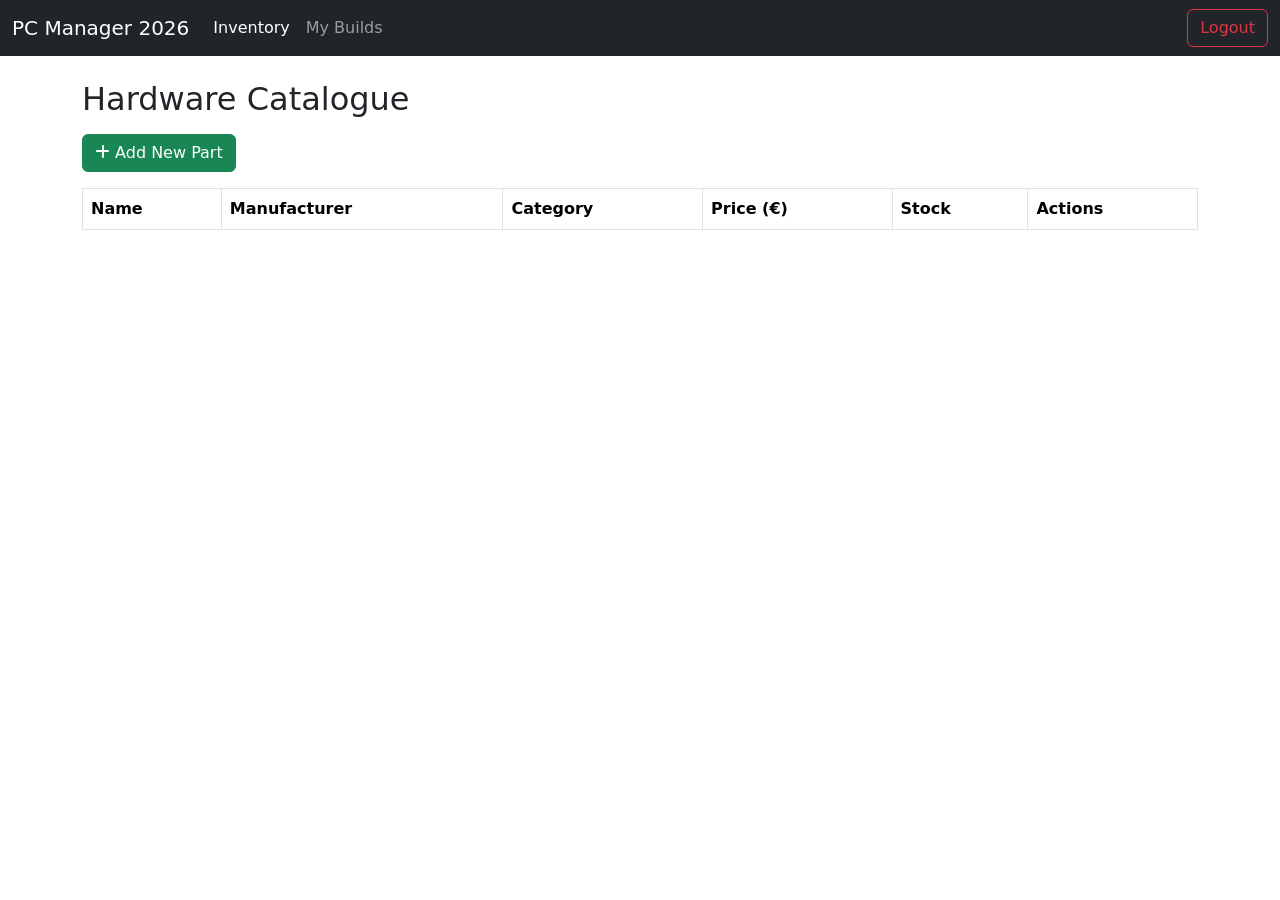
==== src/main/resources/static/index.html @ 5c5997a6 "Added custom loging with working JWT sessions working." ====
<!DOCTYPE html>
<html lang="en">
<head>
    <meta charset="UTF-8">
    <meta name="viewport" content="width=device-width, initial-scale=1.0">
    <title>PC Manager Dashboard</title>
    <link rel="stylesheet" href="https://cdn.jsdelivr.net/npm/bootstrap@5.3.0/dist/css/bootstrap.min.css">
    <link rel="stylesheet" href="https://cdn.datatables.net/1.11.5/css/jquery.dataTables.min.css">
    <link rel="stylesheet" href="https://cdnjs.cloudflare.com/ajax/libs/font-awesome/6.0.0/css/all.min.css">
    <link rel="stylesheet" href="styles.css">
</head>
<body>

    <nav class="navbar navbar-expand-lg navbar-dark bg-dark">
        <div class="container-fluid">
            <a class="navbar-brand" href="#">PC Manager 2026</a>
            <button class="navbar-toggler" type="button" data-bs-toggle="collapse" data-bs-target="#navbarNav">
                <span class="navbar-toggler-icon"></span>
            </button>
            <div class="collapse navbar-collapse" id="navbarNav">
                <ul class="navbar-nav me-auto">
                    <li class="nav-item">
                        <a class="nav-link active" href="#" id="navInventory">Inventory</a>
                    </li>
                    <li class="nav-item">
                        <a class="nav-link" href="#" id="navBuilds">My Builds</a>
                    </li>
                </ul>
				<div class="d-flex">
				    <button class="btn btn-outline-danger" id="logoutBtn" type="button">Logout</button>
				</div>
            </div>
        </div>
    </nav>

    <div class="container mt-4">
        
        <div id="inventorySection">
            <h2 class="mb-3">Hardware Catalogue</h2>
            <button class="btn btn-success mb-3" id="addPartBtn">
                <i class="fa-solid fa-plus"></i> Add New Part
            </button>
            
            <table id="partsTable" class="table table-striped table-bordered" style="width:100%">
                <thead>
                    <tr>
                        <th>Name</th>
                        <th>Manufacturer</th>
                        <th>Category</th>
                        <th>Price (€)</th>
                        <th>Stock</th>
                        <th>Actions</th>
                    </tr>
                </thead>
                <tbody>
                    </tbody>
            </table>
        </div>

        <div id="buildsSection" style="display:none;">
            <h2 class="mb-3">My PC Builds</h2>
            <div class="card mb-4">
                <div class="card-body">
                    <h5>Create New Build</h5>
                    <div class="input-group">
                        <input type="text" id="newBuildName" class="form-control" placeholder="Enter Build Name (e.g., Gaming Beast)">
                        <button class="btn btn-primary" id="createBuildBtn">Create</button>
                    </div>
                </div>
            </div>
            
            <div id="buildsContainer" class="row">
                </div>
        </div>
    </div>

    <div class="modal fade" id="partModal" tabindex="-1" aria-hidden="true">
        <div class="modal-dialog">
            <div class="modal-content">
                <div class="modal-header">
                    <h5 class="modal-title" id="partModalLabel">Add Hardware Part</h5>
                    <button type="button" class="btn-close" data-bs-dismiss="modal"></button>
                </div>
                <div class="modal-body">
                    <form id="partForm">
                        <input type="hidden" id="partId">
                        <div class="mb-3">
                            <label class="form-label">Part Name</label>
                            <input type="text" class="form-control" id="partName" required>
                        </div>
                        <div class="mb-3">
                            <label class="form-label">Manufacturer</label>
                            <input type="text" class="form-control" id="partManufacturer" required>
                        </div>
                        <div class="mb-3">
                            <label class="form-label">Category</label>
                            <select class="form-select" id="partCategory">
                                <option value="CPU">CPU</option>
                                <option value="GPU">GPU</option>
                                <option value="RAM">RAM</option>
                                <option value="Motherboard">Motherboard</option>
                                <option value="Storage">Storage</option>
                                <option value="PSU">PSU</option>
                            </select>
                        </div>
                        <div class="mb-3">
                            <label class="form-label">Price (€)</label>
                            <input type="number" step="0.01" class="form-control" id="partPrice" required>
                        </div>
                        <div class="mb-3">
                            <label class="form-label">Stock Level</label>
                            <input type="number" class="form-control" id="partStock" required>
                        </div>
                    </form>
                </div>
                <div class="modal-footer">
                    <button type="button" class="btn btn-secondary" data-bs-dismiss="modal">Close</button>
                    <button type="button" class="btn btn-primary" id="savePartBtn">Save Part</button>
                </div>
            </div>
        </div>
    </div>

    <div class="modal fade" id="deleteConfirmModal" tabindex="-1" aria-hidden="true">
        <div class="modal-dialog">
            <div class="modal-content">
                <div class="modal-header">
                    <h5 class="modal-title">Confirm Delete</h5>
                    <button type="button" class="btn-close" data-bs-dismiss="modal"></button>
                </div>
                <div class="modal-body">
                    <p>Are you sure you want to delete this item? This action cannot be undone.</p>
                </div>
                <div class="modal-footer">
                    <button type="button" class="btn btn-secondary" data-bs-dismiss="modal">Cancel</button>
                    <button type="button" class="btn btn-danger" id="confirmDeleteBtn">Delete</button>
                </div>
            </div>
        </div>
    </div>

    <script src="https://code.jquery.com/jquery-3.6.0.min.js"></script>
    <script src="https://cdn.jsdelivr.net/npm/bootstrap@5.3.0/dist/js/bootstrap.bundle.min.js"></script>
    <script src="https://cdn.datatables.net/1.11.5/js/jquery.dataTables.min.js"></script>
    <script src="https://cdn.datatables.net/1.11.5/js/dataTables.bootstrap5.min.js"></script>
    <script src="script.js"></script>
</body>
</html>
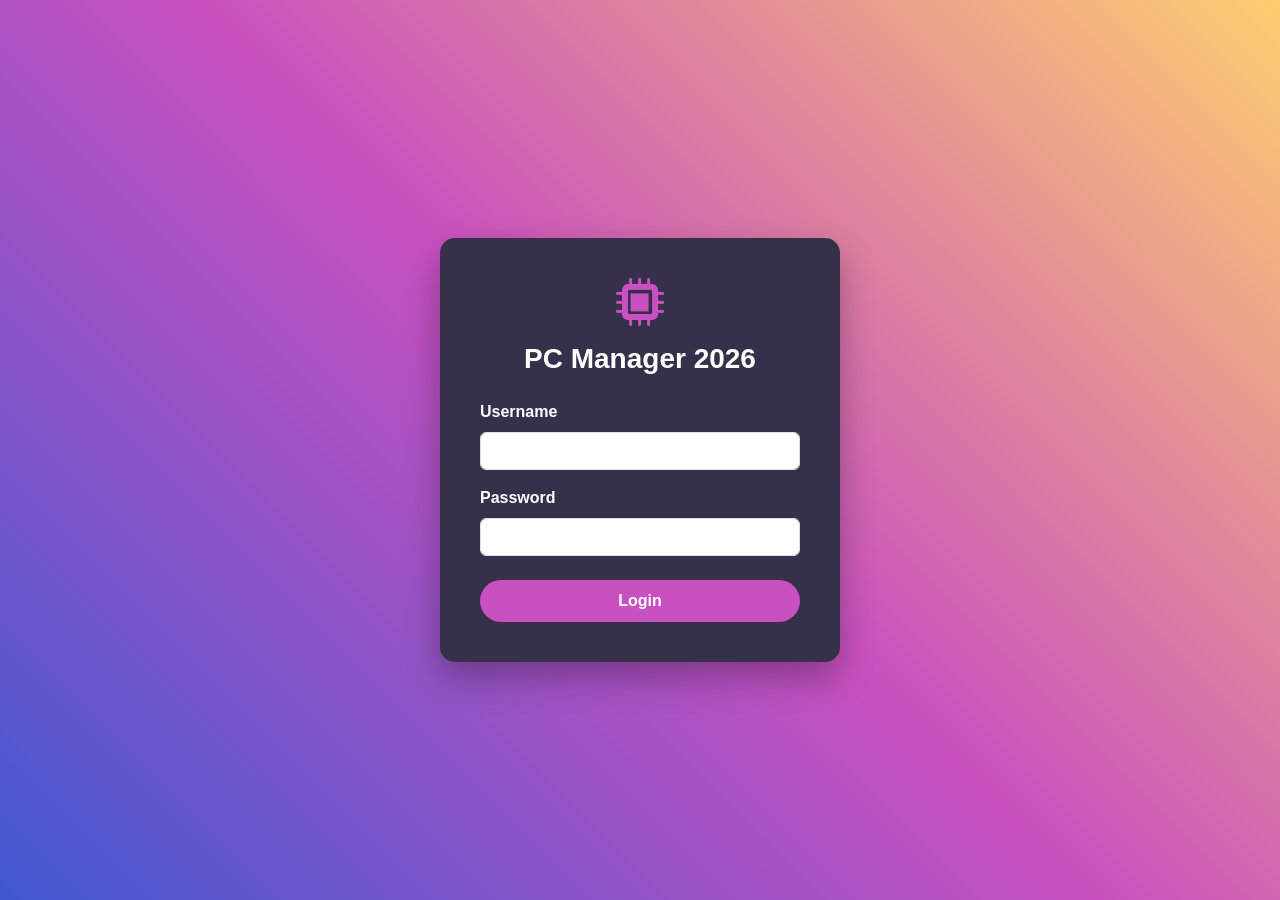
==== commit a575e7c7: "most code completed for this story, just e2e tests left" ====
--- a/src/main/resources/static/index.html
+++ b/src/main/resources/static/index.html
@@ -1,148 +1,166 @@
 <!DOCTYPE html>
 <html lang="en">
+
 <head>
-    <meta charset="UTF-8">
-    <meta name="viewport" content="width=device-width, initial-scale=1.0">
-    <title>PC Manager Dashboard</title>
-    <link rel="stylesheet" href="https://cdn.jsdelivr.net/npm/bootstrap@5.3.0/dist/css/bootstrap.min.css">
-    <link rel="stylesheet" href="https://cdn.datatables.net/1.11.5/css/jquery.dataTables.min.css">
-    <link rel="stylesheet" href="https://cdnjs.cloudflare.com/ajax/libs/font-awesome/6.0.0/css/all.min.css">
-    <link rel="stylesheet" href="styles.css">
+	<meta charset="UTF-8">
+	<meta name="viewport" content="width=device-width, initial-scale=1.0">
+	<title>PC Manager</title>
+	<link rel="stylesheet" href="https://cdn.jsdelivr.net/npm/bootstrap@5.3.0/dist/css/bootstrap.min.css">
+	<link rel="stylesheet" href="https://cdn.datatables.net/1.11.5/css/dataTables.bootstrap5.min.css">
+	<link rel="stylesheet" href="https://cdnjs.cloudflare.com/ajax/libs/font-awesome/6.0.0/css/all.min.css">
+	<link rel="stylesheet" href="styles.css">
 </head>
+
 <body>
 
-    <nav class="navbar navbar-expand-lg navbar-dark bg-dark">
-        <div class="container-fluid">
-            <a class="navbar-brand" href="#">PC Manager 2026</a>
-            <button class="navbar-toggler" type="button" data-bs-toggle="collapse" data-bs-target="#navbarNav">
-                <span class="navbar-toggler-icon"></span>
-            </button>
-            <div class="collapse navbar-collapse" id="navbarNav">
-                <ul class="navbar-nav me-auto">
-                    <li class="nav-item">
-                        <a class="nav-link active" href="#" id="navInventory">Inventory</a>
-                    </li>
-                    <li class="nav-item">
-                        <a class="nav-link" href="#" id="navBuilds">My Builds</a>
-                    </li>
-                </ul>
-				<div class="d-flex">
-				    <button class="btn btn-outline-danger" id="logoutBtn" type="button">Logout</button>
+	<div id="loginView" class="d-flex align-items-center justify-content-center vh-100">
+			<div class="login-container text-center">
+	            <i class="fa-solid fa-microchip mb-3" style="font-size: 3rem; color: #c850c0;"></i>
+				<h3 class="fw-bold mb-4 text-white">PC Manager 2026</h3>
+				<form id="loginForm" onsubmit="return false;">
+					<div class="mb-3 text-start">
+						<label class="form-label text-white fw-bold">Username</label>
+						<input type="text" id="username" class="form-control" required>
+					</div>
+					<div class="mb-4 text-start">
+						<label class="form-label text-white fw-bold">Password</label>
+						<input type="password" id="password" class="form-control" required>
+					</div>
+					<div class="d-grid gap-2">
+	                    <button type="submit" id="loginBtn" class="btn text-white rounded-pill py-2 fw-bold"
+							style="background-color: #c850c0;">Login</button>
+					</div>
+					<div id="loginErrorMsg" class="alert alert-danger mt-3 d-none">
+						Invalid username or password.
+					</div>
+				</form>
+			</div>
+		</div>
+
+	<div id="dashboardView" class="d-none">
+		<nav class="navbar navbar-expand-lg navbar-dark shadow-sm" style="background-color: rgba(0,0,0,0.8);">
+			<div class="container-fluid px-4">
+				<a class="navbar-brand fw-bold" href="#">
+					<i class="fa-solid fa-microchip me-2"></i>PC Manager 2026
+				</a>
+				<div class="d-flex ms-auto">
+					<button class="btn btn-outline-light btn-sm px-4 rounded-pill" id="logoutBtn"
+						type="button">Logout</button>
 				</div>
-            </div>
-        </div>
-    </nav>
+			</div>
+		</nav>
 
-    <div class="container mt-4">
-        
-        <div id="inventorySection">
-            <h2 class="mb-3">Hardware Catalogue</h2>
-            <button class="btn btn-success mb-3" id="addPartBtn">
-                <i class="fa-solid fa-plus"></i> Add New Part
-            </button>
-            
-            <table id="partsTable" class="table table-striped table-bordered" style="width:100%">
-                <thead>
-                    <tr>
-                        <th>Name</th>
-                        <th>Manufacturer</th>
-                        <th>Category</th>
-                        <th>Price (€)</th>
-                        <th>Stock</th>
-                        <th>Actions</th>
-                    </tr>
-                </thead>
-                <tbody>
-                    </tbody>
-            </table>
-        </div>
+		<div class="container mt-5">
+			<div id="inventorySection">
+				<div class="d-flex justify-content-between align-items-center mb-4 px-2">
+					<h2 class="fw-bold mb-0 text-white" style="text-shadow: 1px 1px 3px rgba(0,0,0,0.2);">Hardware
+						Catalogue</h2>
+					<button class="btn text-white rounded-pill px-4 shadow" style="background-color: #36304a;"
+						id="addPartBtn">
+						<i class="fa-solid fa-plus me-1"></i> Add Part
+					</button>
+				</div>
 
-        <div id="buildsSection" style="display:none;">
-            <h2 class="mb-3">My PC Builds</h2>
-            <div class="card mb-4">
-                <div class="card-body">
-                    <h5>Create New Build</h5>
-                    <div class="input-group">
-                        <input type="text" id="newBuildName" class="form-control" placeholder="Enter Build Name (e.g., Gaming Beast)">
-                        <button class="btn btn-primary" id="createBuildBtn">Create</button>
-                    </div>
-                </div>
-            </div>
-            
-            <div id="buildsContainer" class="row">
-                </div>
-        </div>
-    </div>
+				<table id="partsTable" class="table custom-table" style="width:100%">
+					<thead>
+						<tr>
+							<th>Name</th>
+							<th>Manufacturer</th>
+							<th>Category</th>
+							<th>Price (€)</th>
+							<th>Quantity</th>
+							<th class="text-center">Actions</th>
+						</tr>
+					</thead>
+					<tbody>
+					</tbody>
+				</table>
+			</div>
+		</div>
+	</div>
 
-    <div class="modal fade" id="partModal" tabindex="-1" aria-hidden="true">
-        <div class="modal-dialog">
-            <div class="modal-content">
-                <div class="modal-header">
-                    <h5 class="modal-title" id="partModalLabel">Add Hardware Part</h5>
-                    <button type="button" class="btn-close" data-bs-dismiss="modal"></button>
-                </div>
-                <div class="modal-body">
-                    <form id="partForm">
-                        <input type="hidden" id="partId">
-                        <div class="mb-3">
-                            <label class="form-label">Part Name</label>
-                            <input type="text" class="form-control" id="partName" required>
-                        </div>
-                        <div class="mb-3">
-                            <label class="form-label">Manufacturer</label>
-                            <input type="text" class="form-control" id="partManufacturer" required>
-                        </div>
-                        <div class="mb-3">
-                            <label class="form-label">Category</label>
-                            <select class="form-select" id="partCategory">
-                                <option value="CPU">CPU</option>
-                                <option value="GPU">GPU</option>
-                                <option value="RAM">RAM</option>
-                                <option value="Motherboard">Motherboard</option>
-                                <option value="Storage">Storage</option>
-                                <option value="PSU">PSU</option>
-                            </select>
-                        </div>
-                        <div class="mb-3">
-                            <label class="form-label">Price (€)</label>
-                            <input type="number" step="0.01" class="form-control" id="partPrice" required>
-                        </div>
-                        <div class="mb-3">
-                            <label class="form-label">Stock Level</label>
-                            <input type="number" class="form-control" id="partStock" required>
-                        </div>
-                    </form>
-                </div>
-                <div class="modal-footer">
-                    <button type="button" class="btn btn-secondary" data-bs-dismiss="modal">Close</button>
-                    <button type="button" class="btn btn-primary" id="savePartBtn">Save Part</button>
-                </div>
-            </div>
-        </div>
-    </div>
+	<div class="modal fade" id="partModal" tabindex="-1" aria-hidden="true">
+		<div class="modal-dialog modal-dialog-centered">
+			<div class="modal-content border-0 shadow-lg" style="border-radius: 10px;">
+				<div class="modal-header text-white" style="background-color: #36304a; border-radius: 10px 10px 0 0;">
+					<h5 class="modal-title fw-bold" id="partModalLabel">Add Hardware Part</h5>
+					<button type="button" class="btn-close btn-close-white" data-bs-dismiss="modal"></button>
+				</div>
+				<div class="modal-body p-4">
+					<div id="modalErrorAlert" class="alert alert-danger d-none" role="alert"></div>
+					<form id="partForm">
+						<input type="hidden" id="partId">
+						<div class="mb-3">
+							<label class="form-label text-muted">Name</label>
+							<input type="text" class="form-control border-0 bg-light" id="partName" required>
+						</div>
+						<div class="row">
+							<div class="col-md-6 mb-3">
+								<label class="form-label text-muted">Manufacturer</label>
+								<input type="text" class="form-control border-0 bg-light" id="partManufacturer"
+									required>
+							</div>
+							<div class="col-md-6 mb-3">
+								<label class="form-label text-muted">Category</label>
+								<select class="form-select border-0 bg-light" id="partCategory">
+									<option value="CPU">CPU</option>
+									<option value="GPU">GPU</option>
+									<option value="RAM">RAM</option>
+									<option value="Motherboard">Motherboard</option>
+									<option value="Storage">Storage</option>
+									<option value="PSU">PSU</option>
+								</select>
+							</div>
+						</div>
+						<div class="row">
+							<div class="col-md-6 mb-3">
+								<label class="form-label text-muted">Price (€)</label>
+								<input type="number" step="0.01" class="form-control border-0 bg-light" id="partPrice"
+									required>
+							</div>
+							<div class="col-md-6 mb-3">
+								<label class="form-label text-muted">Quantity</label>
+								<input type="number" class="form-control border-0 bg-light" id="partStock" required>
+							</div>
+						</div>
+					</form>
+				</div>
+				<div class="modal-footer border-0 pb-4 pe-4">
+					<button type="button" class="btn btn-light rounded-pill px-4"
+						data-bs-dismiss="modal">Cancel</button>
+					<button type="button" class="btn text-white rounded-pill px-4" style="background-color: #36304a;"
+						id="savePartBtn">Save Part</button>
+				</div>
+			</div>
+		</div>
+	</div>
 
-    <div class="modal fade" id="deleteConfirmModal" tabindex="-1" aria-hidden="true">
-        <div class="modal-dialog">
-            <div class="modal-content">
-                <div class="modal-header">
-                    <h5 class="modal-title">Confirm Delete</h5>
-                    <button type="button" class="btn-close" data-bs-dismiss="modal"></button>
-                </div>
-                <div class="modal-body">
-                    <p>Are you sure you want to delete this item? This action cannot be undone.</p>
-                </div>
-                <div class="modal-footer">
-                    <button type="button" class="btn btn-secondary" data-bs-dismiss="modal">Cancel</button>
-                    <button type="button" class="btn btn-danger" id="confirmDeleteBtn">Delete</button>
-                </div>
-            </div>
-        </div>
-    </div>
+	<div class="modal fade" id="deleteConfirmModal" tabindex="-1" aria-hidden="true">
+		<div class="modal-dialog modal-dialog-centered modal-sm">
+			<div class="modal-content border-0 shadow-lg text-center p-4" style="border-radius: 10px;">
+				<div class="modal-body">
+					<i class="fa-solid fa-trash-can mb-3" style="font-size: 3rem; color: #36304a;"></i>
+					<h5 class="fw-bold mb-3">Are you sure?</h5>
+					<p class="text-muted mb-4">Do you really want to delete this part?</p>
+					<div class="d-flex justify-content-center gap-2">
+						<button type="button" class="btn btn-light rounded-pill px-4"
+							data-bs-dismiss="modal">Cancel</button>
+						<button type="button" class="btn btn-danger rounded-pill px-4"
+							id="confirmDeleteBtn">Delete</button>
+					</div>
+				</div>
+			</div>
+		</div>
+	</div>
 
-    <script src="https://code.jquery.com/jquery-3.6.0.min.js"></script>
-    <script src="https://cdn.jsdelivr.net/npm/bootstrap@5.3.0/dist/js/bootstrap.bundle.min.js"></script>
-    <script src="https://cdn.datatables.net/1.11.5/js/jquery.dataTables.min.js"></script>
-    <script src="https://cdn.datatables.net/1.11.5/js/dataTables.bootstrap5.min.js"></script>
-    <script src="script.js"></script>
+	<script src="https://code.jquery.com/jquery-3.6.0.min.js"></script>
+	<script src="https://cdn.jsdelivr.net/npm/bootstrap@5.3.0/dist/js/bootstrap.bundle.min.js"></script>
+	<script src="https://cdn.datatables.net/1.11.5/js/jquery.dataTables.min.js"></script>
+	<script src="https://cdn.datatables.net/1.11.5/js/dataTables.bootstrap5.min.js"></script>
+
+	<script src="app.js"></script>
+	<script src="auth.js"></script>
+	<script src="inventory.js"></script>
 </body>
+
 </html>
--- a/src/main/resources/static/styles.css
+++ b/src/main/resources/static/styles.css
@@ -0,0 +1,182 @@
+body {
+    background: linear-gradient(45deg, #4158d0, #c850c0, #ffcc70);
+    min-height: 100vh;
+    font-family: -apple-system, BlinkMacSystemFont, "Segoe UI", Roboto, "Helvetica Neue", Arial, sans-serif;
+}
+
+.wrap-table100 {
+    background: #fff;
+    border-radius: 10px;
+    padding: 0; 
+    overflow: hidden;
+    box-shadow: 0 10px 30px 0 rgba(0, 0, 0, 0.1);
+}
+
+table.dataTable thead th,
+table.dataTable thead td,
+.custom-table thead th {
+    background-color: #36304a !important;
+    color: white !important;
+    font-weight: 500 !important;
+    padding: 18px 20px !important;
+    border: none !important;
+    font-size: 15px;
+}
+
+table.dataTable {
+    margin-top: 0 !important;
+    margin-bottom: 0 !important;
+}
+
+table.dataTable thead th.sorting:before,
+table.dataTable thead th.sorting:after,
+table.dataTable thead th.sorting_asc:before,
+table.dataTable thead th.sorting_asc:after,
+table.dataTable thead th.sorting_desc:before,
+table.dataTable thead th.sorting_desc:after {
+    color: white !important;
+    opacity: 0.6 !important;
+}
+
+table.dataTable.no-footer {
+    border-bottom: none !important;
+}
+
+.custom-table {
+    margin: 0 !important;
+    border-collapse: collapse !important;
+    width: 100% !important;
+}
+
+.custom-table tbody tr {
+    background-color: #fff !important;
+}
+
+.custom-table tbody tr:hover {
+    background-color: #f8f9fa !important;
+}
+
+.custom-table tbody td {
+    padding: 16px 20px !important;
+    color: #808080 !important;
+    border-bottom: 1px solid #f2f2f2 !important;
+    border-top: none !important;
+    border-left: none !important;
+    border-right: none !important;
+    vertical-align: middle;
+    font-size: 15px;
+}
+
+.dt-floating-card {
+    background-color: #36304a;
+    color: white !important;
+    border-radius: 50px;
+    padding: 8px 25px;
+    box-shadow: 0 4px 15px rgba(0, 0, 0, 0.2);
+}
+
+.dataTables_info, 
+.dataTables_length {
+    color: white !important;
+    margin: 0 !important;
+    padding: 0 !important;
+    font-size: 0.9rem;
+}
+
+.dataTables_length select {
+    background-color: #ffffff !important;
+    color: #36304a !important;
+    border: none !important;
+    border-radius: 10px;
+    padding: 4px 30px 4px 15px !important; 
+    outline: none !important;
+    margin: 0 8px;
+    cursor: pointer;
+    color-scheme: light;
+    background-position: right 10px center !important; 
+}
+
+.dataTables_length select:focus {
+    outline: none !important;
+    box-shadow: none !important;
+}
+
+.dataTables_length select option {
+    background-color: #ffffff;
+    color: #36304a;
+}
+
+.dataTables_length select option:checked {
+    background-color: #36304a !important;
+    color: white !important;
+}
+
+.dataTables_filter label {
+    margin: 0 !important;
+    color: white !important;
+}
+
+.dataTables_filter input {
+    background: rgba(255,255,255,0.1) !important;
+    border: 1px solid rgba(255,255,255,0.2) !important;
+    color: white !important;
+    border-radius: 20px;
+    padding: 5px 15px;
+    outline: none !important;
+}
+
+.dataTables_filter input::placeholder {
+    color: rgba(255,255,255,0.6);
+}
+
+.dataTables_filter input:focus {
+    background: rgba(255,255,255,0.2) !important;
+    border-color: white !important;
+    box-shadow: none !important;
+}
+
+.pagination {
+    margin: 0 !important;
+}
+
+.page-link {
+    background-color: transparent !important;
+    border: none !important;
+    color: rgba(255,255,255,0.7) !important;
+    border-radius: 50% !important;
+    margin: 0 2px;
+    padding: 6px 12px;
+    transition: all 0.3s ease;
+}
+
+.page-link:focus {
+    box-shadow: none !important;
+    outline: none !important;
+    background-color: transparent !important;
+}
+
+.page-link:hover {
+    background-color: rgba(255,255,255,0.1) !important;
+    color: white !important;
+}
+
+.page-item.active .page-link {
+    background-color: #c850c0 !important; 
+    color: white !important;
+    font-weight: bold;
+    box-shadow: 0 2px 5px rgba(200, 80, 192, 0.4) !important;
+}
+
+.page-item.disabled .page-link {
+    color: rgba(255,255,255,0.3) !important;
+}
+
+.login-container {
+    width: 100%;
+    max-width: 400px;
+    padding: 40px;
+    background: #36304a;
+    color: white;
+    border-radius: 15px;
+    box-shadow: 0 15px 35px rgba(0, 0, 0, 0.3);
+}
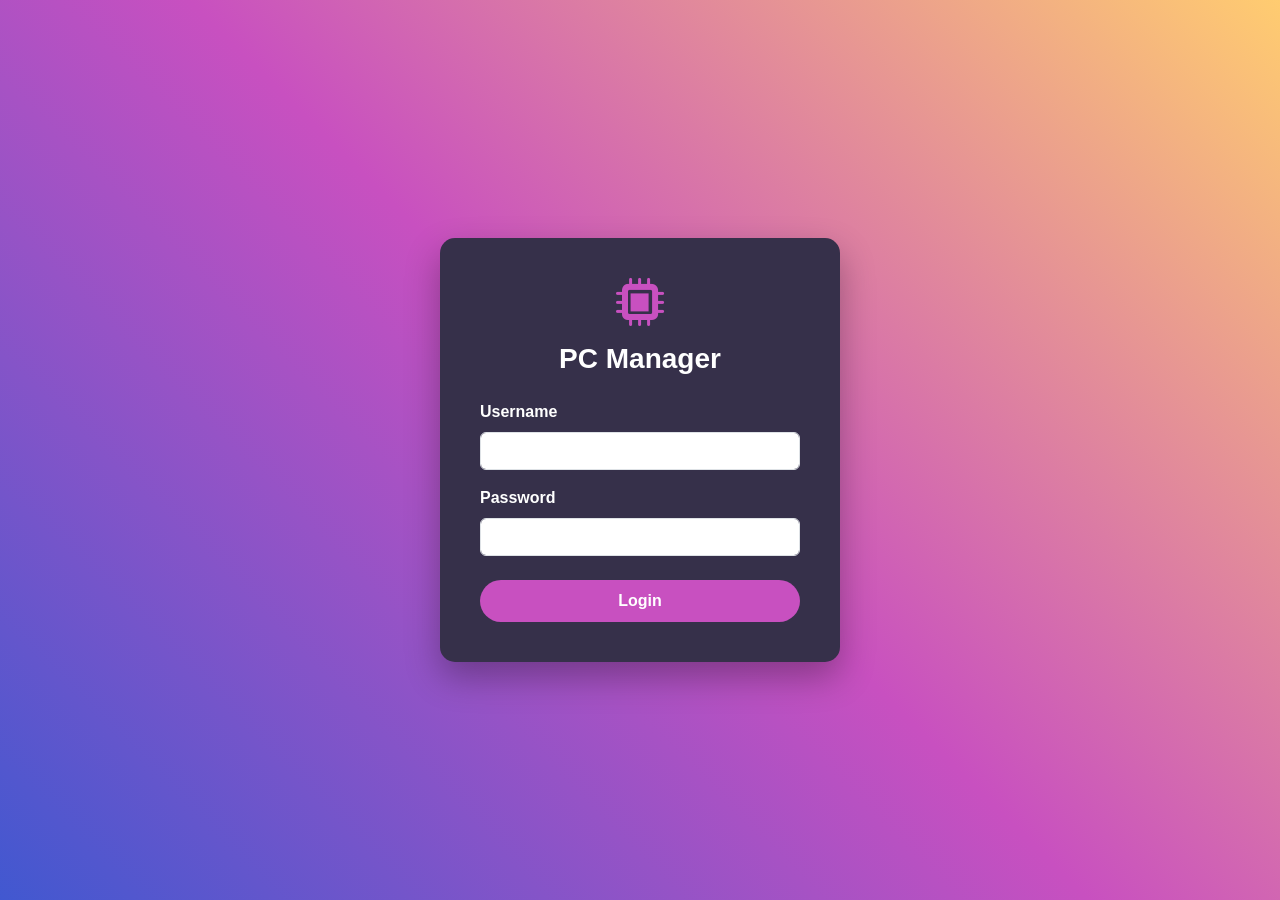
==== commit c49ee275: "completed US4 custom PC build creation" ====
--- a/src/main/resources/static/index.html
+++ b/src/main/resources/static/index.html
@@ -14,49 +14,94 @@
 <body>
 
 	<div id="loginView" class="d-flex align-items-center justify-content-center vh-100">
-			<div class="login-container text-center">
-	            <i class="fa-solid fa-microchip mb-3" style="font-size: 3rem; color: #c850c0;"></i>
-				<h3 class="fw-bold mb-4 text-white">PC Manager 2026</h3>
-				<form id="loginForm" onsubmit="return false;">
-					<div class="mb-3 text-start">
-						<label class="form-label text-white fw-bold">Username</label>
-						<input type="text" id="username" class="form-control" required>
-					</div>
-					<div class="mb-4 text-start">
-						<label class="form-label text-white fw-bold">Password</label>
-						<input type="password" id="password" class="form-control" required>
-					</div>
-					<div class="d-grid gap-2">
-	                    <button type="submit" id="loginBtn" class="btn text-white rounded-pill py-2 fw-bold"
-							style="background-color: #c850c0;">Login</button>
-					</div>
-					<div id="loginErrorMsg" class="alert alert-danger mt-3 d-none">
-						Invalid username or password.
-					</div>
-				</form>
-			</div>
-		</div>
+		<div class="login-container text-center">
+			<i class="fa-solid fa-microchip mb-3" style="font-size: 3rem; color: #c850c0;"></i>
+			<h3 class="fw-bold mb-4 text-white">PC Manager</h3>
+			<form id="loginForm" onsubmit="return false;">
+				<div class="mb-3 text-start">
+					<label for="username" class="form-label text-white fw-bold">Username</label>
+					<input type="text" id="username" class="form-control" required>
+				</div>
+				<div class="mb-4 text-start">
+					<label for="password" class="form-label text-white fw-bold">Password</label>
+					<input type="password" id="password" class="form-control" required>
+				</div>
+				<div class="d-grid gap-2">
+					<button type="submit" id="loginBtn" class="btn text-white rounded-pill py-2 fw-bold"
+						style="background-color: #c850c0;">Login</button>
+				</div>
+				<div id="loginErrorMsg" class="alert alert-danger mt-3 d-none">
+					Invalid username or password.
+				</div>
+			</form>
+		</div>
+	</div>
 
 	<div id="dashboardView" class="d-none">
 		<nav class="navbar navbar-expand-lg navbar-dark shadow-sm" style="background-color: rgba(0,0,0,0.8);">
 			<div class="container-fluid px-4">
 				<a class="navbar-brand fw-bold" href="#">
-					<i class="fa-solid fa-microchip me-2"></i>PC Manager 2026
+					<i class="fa-solid fa-microchip me-2"></i>PC Manager
 				</a>
 				<div class="d-flex ms-auto">
-					<button class="btn btn-outline-light btn-sm px-4 rounded-pill" id="logoutBtn"
-						type="button">Logout</button>
+                    <button class="btn btn-outline-light btn-sm px-4 rounded-pill me-3 d-none" id="navMyBuildsBtn" type="button">
+                        <i class="fa-solid fa-desktop me-1"></i> My Builds
+                    </button>
+					<button class="btn btn-outline-light btn-sm px-4 rounded-pill" id="logoutBtn" type="button">Logout</button>
 				</div>
 			</div>
 		</nav>
 
 		<div class="container mt-5">
-			<div id="inventorySection">
+			
+            <div id="userBuildsSection" class="d-none">
 				<div class="d-flex justify-content-between align-items-center mb-4 px-2">
-					<h2 class="fw-bold mb-0 text-white" style="text-shadow: 1px 1px 3px rgba(0,0,0,0.2);">Hardware
-						Catalogue</h2>
-					<button class="btn text-white rounded-pill px-4 shadow" style="background-color: #36304a;"
-						id="addPartBtn">
+					<h2 class="fw-bold mb-0 text-white" style="text-shadow: 1px 1px 3px rgba(0,0,0,0.2);">My PC Builds</h2>
+                    <button class="btn text-white rounded-pill px-4 shadow" style="background-color: #36304a;" id="openCreateBuildBtn">
+						<i class="fa-solid fa-plus me-1"></i> New Build
+					</button>
+				</div>
+                
+                <div class="wrap-table100">
+                    <table class="table custom-table" style="width:100%; margin-bottom: 0;">
+                        <thead>
+                            <tr>
+                                <th>Build Name</th>
+                                <th>Created Date</th>
+                                <th>Total Price</th>
+                                <th class="text-center">Actions</th>
+                            </tr>
+                        </thead>
+                        <tbody id="buildsTableBody">
+                            </tbody>
+                    </table>
+                </div>
+			</div>
+
+            <div id="buildDetailsSection" class="d-none mb-5">
+                <div class="card border-0 shadow-sm" style="border-radius: 10px; background-color: #36304a;">
+                    <div class="card-body p-4 d-flex justify-content-between align-items-center text-white">
+                        <div>
+                            <h6 class="text-white-50 mb-1">Currently Editing</h6>
+                            <h3 class="fw-bold mb-0" id="detailBuildName">Build Name</h3>
+                        </div>
+                        <div class="text-end">
+                            <h6 class="text-white-50 mb-1">Total Cost</h6>
+                            <h2 class="fw-bold mb-0" style="color: #ffcc70;">€<span id="detailBuildTotal">0.00</span></h2>
+                        </div>
+                    </div>
+                    <div class="card-footer bg-light border-0 p-3" style="border-radius: 0 0 10px 10px;">
+                        <h6 class="fw-bold text-muted mb-3"><i class="fa-solid fa-microchip me-2"></i>Assigned Components</h6>
+                        <ul class="list-group list-group-flush" id="detailPartsList">
+                            </ul>
+                    </div>
+                </div>
+            </div>
+
+            <div id="inventorySection" class="d-none">
+				<div class="d-flex justify-content-between align-items-center mb-4 px-2">
+					<h2 class="fw-bold mb-0 text-white" style="text-shadow: 1px 1px 3px rgba(0,0,0,0.2);">Hardware Catalogue</h2>
+					<button class="btn text-white rounded-pill px-4 shadow" style="background-color: #36304a;" id="addPartBtn">
 						<i class="fa-solid fa-plus me-1"></i> Add Part
 					</button>
 				</div>
@@ -79,6 +124,26 @@
 		</div>
 	</div>
 
+	<div class="modal fade" id="createBuildModal" tabindex="-1" aria-hidden="true">
+		<div class="modal-dialog modal-dialog-centered modal-sm">
+			<div class="modal-content border-0 shadow-lg" style="border-radius: 10px;">
+				<div class="modal-header text-white" style="background-color: #36304a; border-radius: 10px 10px 0 0;">
+					<h5 class="modal-title fw-bold">New Build Profile</h5>
+					<button type="button" class="btn-close btn-close-white" data-bs-dismiss="modal"></button>
+				</div>
+				<div class="modal-body p-4">
+					<form id="createBuildForm" onsubmit="return false;">
+						<div class="mb-3">
+							<label for="newBuildName" class="form-label text-muted">Build Name</label>
+							<input type="text" class="form-control border-0 bg-light" id="newBuildName" placeholder="e.g. Budget Gaming 2026" required>
+						</div>
+						<button type="submit" class="btn w-100 text-white fw-bold" style="background-color: #c850c0;" id="saveBuildBtn">Create Build</button>
+					</form>
+				</div>
+			</div>
+		</div>
+	</div>
+
 	<div class="modal fade" id="partModal" tabindex="-1" aria-hidden="true">
 		<div class="modal-dialog modal-dialog-centered">
 			<div class="modal-content border-0 shadow-lg" style="border-radius: 10px;">
@@ -91,17 +156,16 @@
 					<form id="partForm">
 						<input type="hidden" id="partId">
 						<div class="mb-3">
-							<label class="form-label text-muted">Name</label>
+							<label for="partName" class="form-label text-muted">Name</label>
 							<input type="text" class="form-control border-0 bg-light" id="partName" required>
 						</div>
 						<div class="row">
 							<div class="col-md-6 mb-3">
-								<label class="form-label text-muted">Manufacturer</label>
-								<input type="text" class="form-control border-0 bg-light" id="partManufacturer"
-									required>
-							</div>
-							<div class="col-md-6 mb-3">
-								<label class="form-label text-muted">Category</label>
+								<label for="partManufacturer" class="form-label text-muted">Manufacturer</label>
+								<input type="text" class="form-control border-0 bg-light" id="partManufacturer" required>
+							</div>
+							<div class="col-md-6 mb-3">
+								<label for="partCategory" class="form-label text-muted">Category</label>
 								<select class="form-select border-0 bg-light" id="partCategory">
 									<option value="CPU">CPU</option>
 									<option value="GPU">GPU</option>
@@ -114,39 +178,34 @@
 						</div>
 						<div class="row">
 							<div class="col-md-6 mb-3">
-								<label class="form-label text-muted">Price (€)</label>
-								<input type="number" step="0.01" class="form-control border-0 bg-light" id="partPrice"
-									required>
-							</div>
-							<div class="col-md-6 mb-3">
-								<label class="form-label text-muted">Quantity</label>
+								<label for="partPrice" class="form-label text-muted">Price (€)</label>
+								<input type="number" step="0.01" class="form-control border-0 bg-light" id="partPrice" required>
+							</div>
+							<div class="col-md-6 mb-3">
+								<label for="partStock" class="form-label text-muted">Quantity</label>
 								<input type="number" class="form-control border-0 bg-light" id="partStock" required>
 							</div>
 						</div>
 					</form>
 				</div>
 				<div class="modal-footer border-0 pb-4 pe-4">
-					<button type="button" class="btn btn-light rounded-pill px-4"
-						data-bs-dismiss="modal">Cancel</button>
-					<button type="button" class="btn text-white rounded-pill px-4" style="background-color: #36304a;"
-						id="savePartBtn">Save Part</button>
+					<button type="button" class="btn btn-light rounded-pill px-4" data-bs-dismiss="modal">Cancel</button>
+					<button type="button" class="btn text-white rounded-pill px-4" style="background-color: #36304a;" id="savePartBtn">Save Part</button>
 				</div>
 			</div>
 		</div>
 	</div>
 
 	<div class="modal fade" id="deleteConfirmModal" tabindex="-1" aria-hidden="true">
-		<div class="modal-dialog modal-dialog-centered modal-sm">
+        <div class="modal-dialog modal-dialog-centered modal-sm">
 			<div class="modal-content border-0 shadow-lg text-center p-4" style="border-radius: 10px;">
 				<div class="modal-body">
 					<i class="fa-solid fa-trash-can mb-3" style="font-size: 3rem; color: #36304a;"></i>
 					<h5 class="fw-bold mb-3">Are you sure?</h5>
 					<p class="text-muted mb-4">Do you really want to delete this part?</p>
 					<div class="d-flex justify-content-center gap-2">
-						<button type="button" class="btn btn-light rounded-pill px-4"
-							data-bs-dismiss="modal">Cancel</button>
-						<button type="button" class="btn btn-danger rounded-pill px-4"
-							id="confirmDeleteBtn">Delete</button>
+						<button type="button" class="btn btn-light rounded-pill px-4" data-bs-dismiss="modal">Cancel</button>
+						<button type="button" class="btn btn-danger rounded-pill px-4" id="confirmDeleteBtn">Delete</button>
 					</div>
 				</div>
 			</div>
@@ -161,6 +220,6 @@
 	<script src="app.js"></script>
 	<script src="auth.js"></script>
 	<script src="inventory.js"></script>
+	<script src="builds.js"></script>
 </body>
-
 </html>
--- a/src/main/resources/static/styles.css
+++ b/src/main/resources/static/styles.css
@@ -58,7 +58,7 @@
 
 .custom-table tbody td {
     padding: 16px 20px !important;
-    color: #808080 !important;
+    color: #4d4d4d !important; 
     border-bottom: 1px solid #f2f2f2 !important;
     border-top: none !important;
     border-left: none !important;
@@ -116,9 +116,10 @@
     color: white !important;
 }
 
+/* --- FIX 1: Solid Hex colors instead of rgba() so Sonar can calculate contrast --- */
 .dataTables_filter input {
-    background: rgba(255,255,255,0.1) !important;
-    border: 1px solid rgba(255,255,255,0.2) !important;
+    background: #4a445c !important; 
+    border: 1px solid #5d586e !important;
     color: white !important;
     border-radius: 20px;
     padding: 5px 15px;
@@ -126,11 +127,11 @@
 }
 
 .dataTables_filter input::placeholder {
-    color: rgba(255,255,255,0.6);
+    color: rgba(255,255,255,0.75); 
 }
 
 .dataTables_filter input:focus {
-    background: rgba(255,255,255,0.2) !important;
+    background: #534c66 !important;
     border-color: white !important;
     box-shadow: none !important;
 }
@@ -142,7 +143,7 @@
 .page-link {
     background-color: transparent !important;
     border: none !important;
-    color: rgba(255,255,255,0.7) !important;
+    color: rgba(255,255,255,0.85) !important;
     border-radius: 50% !important;
     margin: 0 2px;
     padding: 6px 12px;
@@ -155,20 +156,22 @@
     background-color: transparent !important;
 }
 
+/* --- FIX 2: Solid Hex colors instead of rgba() so Sonar can calculate contrast --- */
 .page-link:hover {
-    background-color: rgba(255,255,255,0.1) !important;
+    background-color: #4a445c !important;
     color: white !important;
 }
 
+/* --- FIX 3: Darkened the pink slightly so it mathematically passes WCAG 4.5:1 ratio --- */
 .page-item.active .page-link {
-    background-color: #c850c0 !important; 
+    background-color: #a83ea2 !important; 
     color: white !important;
     font-weight: bold;
     box-shadow: 0 2px 5px rgba(200, 80, 192, 0.4) !important;
 }
 
 .page-item.disabled .page-link {
-    color: rgba(255,255,255,0.3) !important;
+    color: rgba(255,255,255,0.55) !important;
 }
 
 .login-container {
